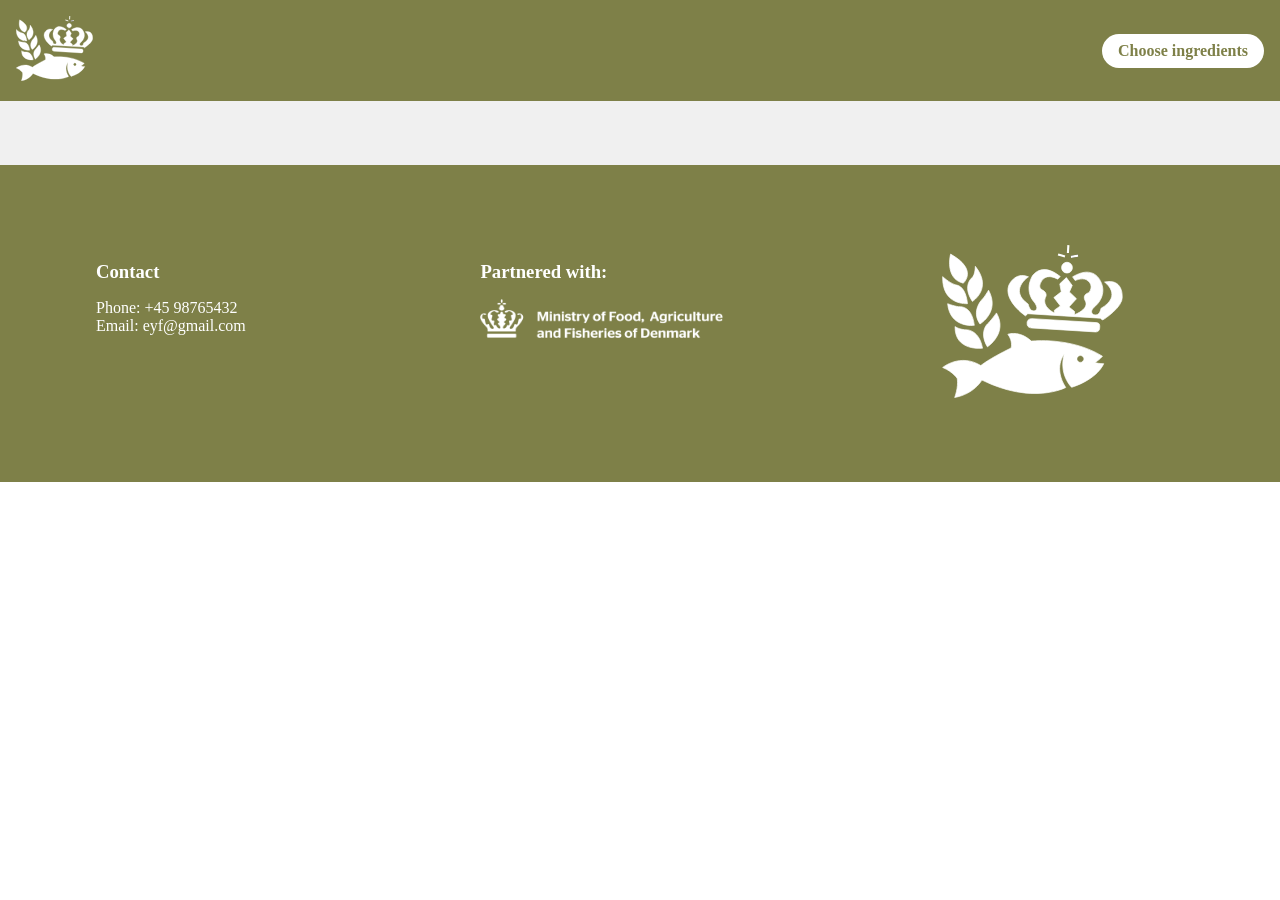
==== empty-fridge.html @ 6a34aabc "Opstillet html og css til header og footer" ====
<!doctype html>
<html lang="en">
  <head>
    <meta charset="UTF-8" />
    <meta name="viewport" content="width=device-width, initial-scale=1.0" />
    <meta name="robots" content="noindex" />
    <link rel="stylesheet" href="css/custom.css" />
    <link rel="stylesheet" href="css/general.css" />
    <title>Front page</title>
  </head>
  <body>
    <header>
      <a href="index.html">
        <img src="img/Opskrift-logo.svg" alt="Our logo" class="header-logo" />
      </a>
      <a href="empty-fridge.html" class="knap">Choose ingredients</a>
    </header>
    <main></main>
    <footer>
      <section>
        <h3>Contact</h3>
        <p>Phone: +45 98765432</p>
        <p>Email: eyf@gmail.com</p>
      </section>
      <section>
        <h3>Partnered with:</h3>
        <img src="img/Ministeriet.svg" alt="Ministeriet logo" class="partner-logo" />
      </section>
      <a href="index.html">
        <img src="img/Opskrift-logo.svg" alt="Our logo" class="footer-logo" />
      </a>
    </footer>
  </body>
</html>
---- css/general.css ----
* {
  margin: 0;
  padding: 0;
}

main {
  padding: 2rem;
  background-color: #f0f0f0;
}

h1,
h2,
h3 {
  margin-bottom: 1rem;
}

/* Header */

header {
  display: flex;
  justify-content: space-between;
  padding: 1rem;
  background-color: #7e8048;
}
.header-logo {
  width: 30%;
}

.knap {
  background-color: #fff;
  color: #7e8048;
  text-decoration: none;
  padding: 0.5rem 1rem;
  border-radius: 20px;
  height: fit-content;
  align-self: center;
  font-weight: bold;
}

/* Main */

/* Footer */

footer {
  background-color: #7e8048;
  color: #fff;
  padding: 1rem;
}

footer section {
  padding: 1rem;
}

.footer-logo {
  width: 40%;
}

@media screen and (min-width: 800px) {
  footer {
    display: flex;
    justify-content: space-between;
    padding: 5rem;
  }
  .footer-logo {
    width: 70%;
  }
}
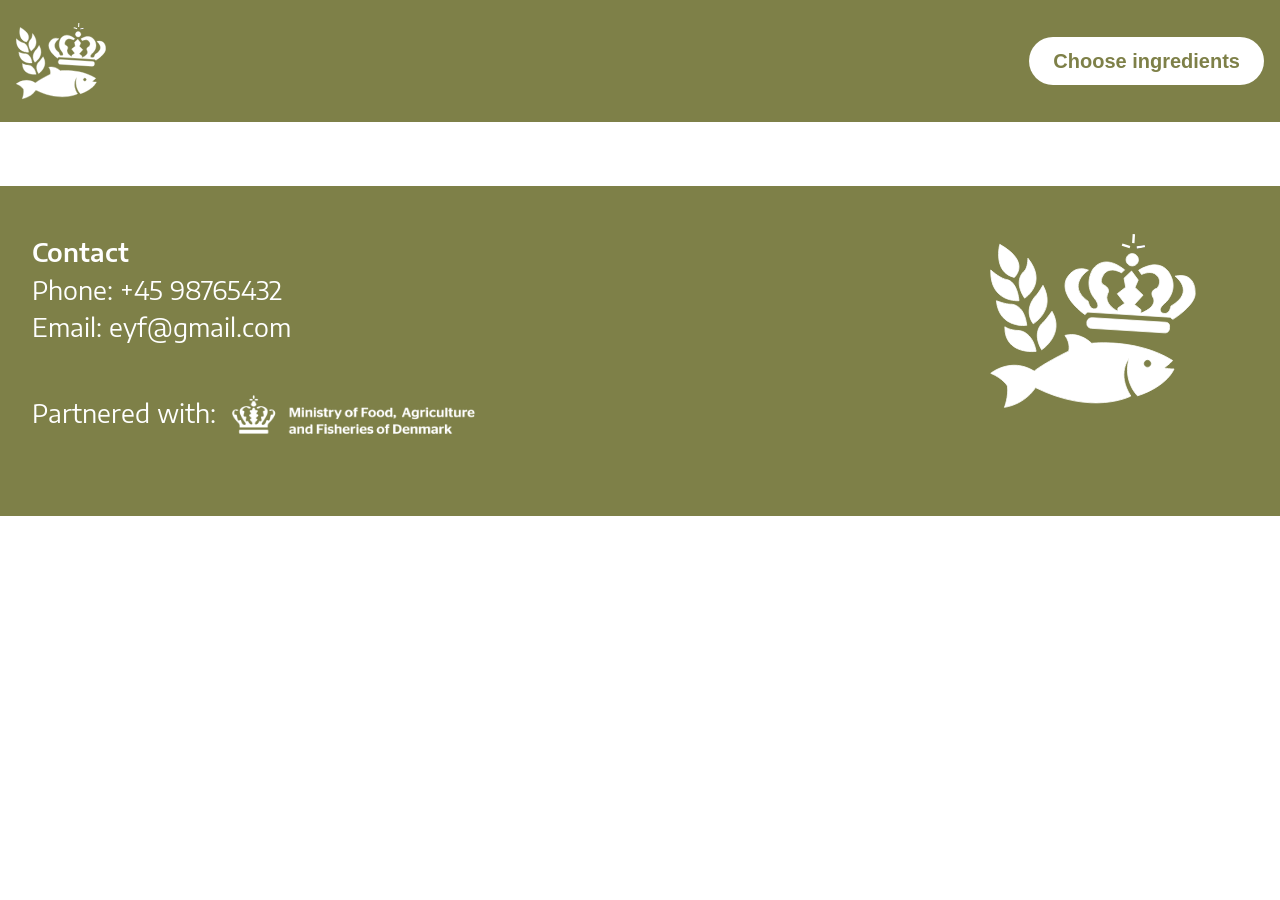
==== commit 6054702d: "tilføj opdateret header/footer i de forskellige html sider" ====
--- a/empty-fridge.html
+++ b/empty-fridge.html
@@ -11,20 +11,74 @@
   <body>
     <header>
       <a href="index.html">
-        <img src="img/Opskrift-logo.svg" alt="Our logo" class="header-logo" />
+        <div class="header-logo">
+          <svg width="258" height="218" viewBox="0 0 258 218" fill="none" xmlns="http://www.w3.org/2000/svg">
+            <path
+              d="M127.207 118.168L218.369 123.816C218.369 123.816 223.887 124.581 224.651 119.079C225.416 113.555 224.507 110.887 219.567 110.576L128.033 104.908C127.765 104.908 124.561 104.722 122.598 107.267C121.11 109.19 121.317 111.342 121.379 111.797C121.337 112.273 121.193 114.114 122.453 115.81C124.148 118.106 126.917 118.148 127.227 118.148L127.207 118.168Z"
+              fill="white"
+              stroke="white"
+              stroke-miterlimit="10"
+            />
+            <path
+              d="M142.521 63.8027C152.069 68.6226 147.171 75.0147 147.171 75.0147C141.942 88.1713 159.985 96.7355 159.985 96.7355L160.233 92.805L168.727 86.8267L159.489 74.8699L169.987 66.6781L167.9 55.3833L177.283 46.4261L185.632 57.6381L181.582 66.9263L191.667 76.6076L180.962 88.254L189.022 94.7909L188.732 99.4247C211.466 90.1365 204.253 79.7106 204.253 79.7106C199.045 70.0914 209.399 67.94 209.399 67.94C216.736 58.176 208.986 52.1149 208.986 52.1149C202.972 44.2954 189.807 50.6875 189.807 50.6875L186.19 45.3504C216.095 27.4567 225.767 51.1426 225.767 51.1426C236.184 70.4637 220.394 85.3579 220.394 85.3579C206.961 95.908 216.509 99.3006 216.509 99.3006C225.168 101.928 226.532 90.3847 226.532 90.3847C258.525 71.767 231.699 52.8182 231.699 52.8182C258.297 47.026 256.892 73.4426 256.892 73.4426C258.297 88.3988 230.5 105.982 229.529 106.603C228.557 107.223 225.685 104.265 225.685 104.265L122.164 97.8525C122.164 97.8525 120.097 100.273 118.899 100.893C118.899 100.893 87.7123 79.6692 95.0904 57.8036C95.0904 57.8036 103.089 37.3862 123.259 45.3711C123.259 45.3711 94.3671 64.0302 122.991 84.4064C122.991 84.4064 124.768 95.908 132.353 93.5911C132.353 93.5911 140.144 91.5225 129.976 79.5037C129.976 79.5037 117.617 65.2507 128.406 44.7712C128.406 44.7712 141.136 22.7815 168.561 44.9367L164.841 48.6602C164.841 48.6602 151.429 40.3857 143.699 48.9705C143.699 48.9705 134.668 59.7895 142.542 63.782L142.521 63.8027Z"
+              fill="white"
+              stroke="white"
+              stroke-miterlimit="10"
+            />
+            <path
+              d="M178.151 39.9727C182.397 39.9727 185.839 36.5274 185.839 32.2774C185.839 28.0274 182.397 24.582 178.151 24.582C173.905 24.582 170.463 28.0274 170.463 32.2774C170.463 36.5274 173.905 39.9727 178.151 39.9727Z"
+              fill="white"
+              stroke="white"
+              stroke-miterlimit="10"
+            />
+            <path d="M175.278 16.4528C171.992 15.4392 168.727 14.4256 165.441 13.4326L175.278 16.4528Z" fill="white" />
+            <path d="M175.278 16.4528C171.992 15.4392 168.727 14.4256 165.441 13.4326" stroke="white" stroke-width="3" stroke-miterlimit="10" />
+            <path d="M183.648 16.9695C187.12 16.3696 190.592 15.7903 194.044 15.1904L183.648 16.9695Z" fill="black" />
+            <path d="M183.648 16.9695C187.12 16.3696 190.592 15.7903 194.044 15.1904" stroke="black" stroke-width="3" stroke-miterlimit="10" />
+            <path d="M183.648 16.9695C187.12 16.3696 190.592 15.7903 194.044 15.1904L183.648 16.9695Z" fill="black" />
+            <path d="M183.648 16.9695C187.12 16.3696 190.592 15.7903 194.044 15.1904" stroke="white" stroke-width="3" stroke-miterlimit="10" />
+            <path d="M183.648 16.9695C187.12 16.3696 190.592 15.7903 194.044 15.1904L183.648 16.9695Z" fill="white" />
+            <path d="M179.453 11.426C179.68 7.64038 179.928 3.87546 180.155 0.0898438L179.453 11.426Z" fill="white" />
+            <path d="M179.453 11.426C179.68 7.64038 179.928 3.87546 180.155 0.0898438" stroke="white" stroke-width="3" stroke-miterlimit="10" />
+            <path d="M30.3615 54.3927C30.3615 54.3927 52.1651 35.5267 12.2366 12.9785C12.2366 12.9785 3.18451 47.7937 30.3615 54.4134V54.3927Z" fill="white" stroke="white" stroke-miterlimit="10" />
+            <path d="M43.3405 80.3947C43.3405 80.3947 72.7289 62.0045 47.4946 30.375C47.4946 30.375 47.4946 42.642 42.8445 46.5518C42.8445 46.5518 28.3983 57.5776 43.3405 80.3741V80.3947Z" fill="white" stroke="white" stroke-miterlimit="10" />
+            <path
+              d="M36.293 83.5794C36.293 83.5794 -0.246136 86.5169 0.973213 45.082C0.973213 45.082 10.4387 53.9358 18.6228 56.5423C19.3668 56.7698 20.0901 56.956 20.8135 57.0801C29.3902 58.5489 34.8876 69.0989 36.3137 83.5587L36.293 83.5794Z"
+              fill="white"
+              stroke="white"
+              stroke-miterlimit="10"
+            />
+            <path d="M46.027 114.466C46.027 114.466 11.3893 118.934 8.06189 83.6221C8.06189 83.6221 20.0694 88.2351 25.9388 87.9869C25.9388 87.9869 42.8443 86.7664 46.027 114.466Z" fill="white" stroke="white" stroke-miterlimit="10" />
+            <path d="M54.1079 112.5C54.1079 112.5 83.1037 95.5369 66.3634 64.3418C66.3634 64.3418 60.122 74.9746 57.7247 76.9398C57.7247 76.9398 40.8811 93.3648 54.1079 112.479V112.5Z" fill="white" stroke="white" stroke-miterlimit="10" />
+            <path d="M64.7306 145.102C64.7306 145.102 94.2844 125.739 77.6268 96.7988C77.6268 96.7988 68.74 109.293 64.7306 112.479C64.7306 112.479 52.3925 124.001 64.7306 145.081V145.102Z" fill="white" stroke="white" stroke-miterlimit="10" />
+            <path d="M57.7246 147.065C57.7246 147.065 17.9614 151.968 18.6228 116.181C18.6228 116.181 24.1822 120.835 36.5823 120.959C36.5823 120.959 53.3846 122.056 57.7453 147.065H57.7246Z" fill="white" stroke="white" stroke-miterlimit="10" />
+            <path
+              d="M56.9186 192.452C56.9186 192.452 45.5104 212.58 18.0647 217.214C18.0647 217.214 23.5001 203.892 21.8674 190.549C21.8674 190.549 16.9694 181.302 0.952515 174.497C0.952515 174.497 25.9595 153.831 55.3065 171.787C55.3065 171.787 66.1773 162.54 98.5211 146.756C98.5211 146.756 101.518 137.24 93.8917 127.166C93.8917 127.166 110.198 121.188 127.31 136.951C127.31 136.951 183.69 130.414 228.681 158.444C228.681 158.444 225.003 163.347 217.955 167.422C217.955 167.422 223.391 169.325 230.459 169.056C230.459 169.056 222.853 190.28 184.806 202.775C184.806 202.775 166.061 184.819 174.203 155.713C174.203 155.713 158.166 174.745 176.373 203.044C176.373 203.044 129.087 228.074 56.9392 192.432L56.9186 192.452Z"
+              fill="white"
+              stroke="white"
+              stroke-miterlimit="10"
+            />
+            <path
+              d="M197.288 166.449C199.537 166.449 201.36 164.625 201.36 162.374C201.36 160.123 199.537 158.299 197.288 158.299C195.04 158.299 193.217 160.123 193.217 162.374C193.217 164.625 195.04 166.449 197.288 166.449Z"
+              fill="#7E8048"
+              stroke="#7E8048"
+              stroke-miterlimit="10"
+            />
+          </svg>
+        </div>
       </a>
-      <a href="empty-fridge.html" class="knap">Choose ingredients</a>
+      <a href="empty-fridge.html" class="cta cta-white">Choose ingredients</a>
     </header>
     <main></main>
     <footer>
       <section>
-        <h3>Contact</h3>
+        <p class="p-bold">Contact</p>
         <p>Phone: +45 98765432</p>
         <p>Email: eyf@gmail.com</p>
-      </section>
-      <section>
-        <h3>Partnered with:</h3>
-        <img src="img/Ministeriet.svg" alt="Ministeriet logo" class="partner-logo" />
+        <div>
+          <p>Partnered with:</p>
+          <img src="img/Ministeriet.svg" alt="Ministeriet logo" class="partner-logo" />
+        </div>
       </section>
       <a href="index.html">
         <img src="img/Opskrift-logo.svg" alt="Our logo" class="footer-logo" />
--- a/css/custom.css
+++ b/css/custom.css
@@ -0,0 +1,54 @@
+@import url("https://fonts.googleapis.com/css2?family=Itim&display=swap");
+@import url("https://fonts.googleapis.com/css2?family=Encode+Sans+Semi+Expanded:wght@100;200;300;400;500;600;700;800;900&display=swap");
+@font-face {
+  font-family: "hiragino-kaku-gothic-std";
+  src: url(../fonts/Hiragino\ Kaku\ Gothic\ Std\ W8.woff2);
+}
+:root {
+  /* colors */
+  --color-header: rgb(126, 128, 72);
+  --color-footer: rgb(126, 128, 72);
+  --color-secondary-background: rgb(215, 205, 194);
+  --color-cta-green: rgb(126, 128, 72);
+  --color-cta-brown: rgb(159, 99, 70);
+  --color-cta-white: rgb(255, 255, 255);
+  --color-cta-green-hover: rgb(210, 216, 48);
+  --color-cta-brown-hover: rgb(210, 163, 140);
+  --color-cta-white-hover: rgb(215, 205, 194);
+  --text-black: rgb(42, 42, 42);
+  --text-white: rgb(255, 255, 255);
+  --text-green: rgb(126, 128, 72);
+
+  /* textsizes */
+  --hero-size: clamp(50px, 2vw, 128px);
+  --h1-size: clamp(34px, 5vw, 60px);
+  --h2-size: clamp(30px, 5vw, 53px);
+  --h3-size: clamp(24px, 2vw, 40px);
+  --p-size: clamp(20px, 2vw, 25px);
+  --p-small-size: clamp(16px, 2vw, 22px);
+  --cta-text-size: clamp(16px, 2vw, 20px);
+
+  /* textstyles */
+  --font-family-hiragino: "hiragino-kaku-gothic-std", sans-serif;
+  --font-family-itim: "Itim", cursive;
+  --font-family-encode: "Encode Sans Semi Expanded", sans-serif;
+  --font-weight-light: 400;
+  --font-weight-normal: 500;
+  --font-weight-medium: 600;
+  --font-weight-bold: 800;
+  --font-weight-thick: 1000;
+
+  /* cta sizes */
+  --padding-cta-small: 0.8rem 1.5rem;
+  --padding-cta-large: 1rem 3.5rem;
+
+  /* borderradius */
+  --border-cta-green: 60px 80px 5px 150px;
+  --border-cta-brown: 80px 80px 50px 50px;
+  --border-cta-white: 40px;
+
+  /* dropshadows */
+  --shadow-cta-green: -4px 5px 10px 0 rgb(217, 223, 58, 0.68);
+  --shadow-card: 0 0 7px 4px rgb(215, 205, 194, 0.59);
+  --shadow-card-hover: 0 0 14px 10px rgb(215, 205, 194, 0.59);
+}
--- a/css/general.css
+++ b/css/general.css
@@ -1,67 +1,161 @@
+/* reset */
 * {
   margin: 0;
   padding: 0;
 }
 
 main {
-  padding: 2rem;
-  background-color: #f0f0f0;
+  padding: 2rem 1rem;
 }
 
-h1,
-h2,
-h3 {
-  margin-bottom: 1rem;
+a {
+  text-decoration: none;
 }
 
-/* Header */
+img {
+  max-width: 100%;
+}
 
+/* textstyles */
+h1 {
+  font-family: var(--font-family-hiragino);
+  font-size: var(--h1-size);
+  font-weight: var(--font-weight-thick);
+  color: var(--text-green);
+}
+
+h2 {
+  font-family: var(--font-family-itim);
+  font-size: var(--h2-size);
+  font-weight: var(--font-weight-light);
+  color: var(--text-black);
+}
+
+h3 {
+  font-family: var(--font-family-encode);
+  font-size: var(--h3-size);
+  font-weight: var(--font-weight-normal);
+  color: var(--text-black);
+}
+
+p {
+  font-family: var(--font-family-encode);
+  font-size: var(--p-size);
+  font-weight: var(--font-weight-light);
+  color: var(--text-black);
+  line-height: 150%;
+}
+
+.p-small {
+  font-size: var(--p-small-size);
+}
+
+.p-bold {
+  font-weight: var(--font-weight-medium);
+}
+
+/* cta'er */
+.cta {
+  font-family: var(--font-family-hiragino);
+  font-weight: var(--font-weight-bold);
+  font-size: var(--cta-text-size);
+  justify-content: center;
+  transition: 0.4s allow-discrete;
+}
+
+.cta-white {
+  background-color: var(--color-cta-white);
+  color: var(--text-green);
+  border-radius: var(--border-cta-white);
+  padding: var(--padding-cta-small);
+}
+
+.cta-white:hover {
+  background-color: var(--color-cta-white-hover);
+}
+
+.cta-green {
+  background-color: var(--color-cta-green);
+  color: var(--text-white);
+  border-radius: var(--border-cta-green);
+  padding: var(--padding-cta-small);
+  display: flex;
+  max-width: 190px;
+}
+
+.cta-green:hover {
+  background-color: var(--color-cta-green-hover);
+}
+
+.cta-brown {
+  background-color: var(--color-cta-brown);
+  color: var(--text-white);
+  border-radius: var(--border-cta-brown);
+  padding: var(--padding-cta-large);
+  display: flex;
+  max-width: 210px;
+}
+
+.cta-brown:hover {
+  background-color: var(--color-cta-brown-hover);
+}
+
+/* header */
 header {
   display: flex;
   justify-content: space-between;
   padding: 1rem;
-  background-color: #7e8048;
-}
-.header-logo {
-  width: 30%;
+  background-color: var(--color-header);
+  max-height: 90px;
 }
 
-.knap {
-  background-color: #fff;
-  color: #7e8048;
-  text-decoration: none;
-  padding: 0.5rem 1rem;
-  border-radius: 20px;
-  height: fit-content;
-  align-self: center;
-  font-weight: bold;
+.header-logo svg {
+  max-height: 90px;
+  max-width: 90px;
 }
 
-/* Main */
+.header-logo svg:hover path {
+  fill: var(--color-cta-white-hover);
+}
+
+header .cta {
+  align-self: center;
+}
 
 /* Footer */
+footer {
+  background-color: var(--color-footer);
+  padding: 2rem 1rem;
+}
 
-footer {
-  background-color: #7e8048;
-  color: #fff;
-  padding: 1rem;
+footer p {
+  color: var(--text-white);
 }
 
 footer section {
-  padding: 1rem;
+  margin-bottom: 4rem;
 }
 
-.footer-logo {
-  width: 40%;
+footer div {
+  margin-top: 3rem;
 }
 
 @media screen and (min-width: 800px) {
   footer {
     display: flex;
     justify-content: space-between;
-    padding: 5rem;
+    padding: 3rem 2rem;
   }
   .footer-logo {
-    width: 70%;
+    max-width: 80%;
+  }
+
+  footer section {
+    margin-bottom: 2rem;
+  }
+
+  footer div {
+    display: flex;
+    gap: 1rem;
   }
 }
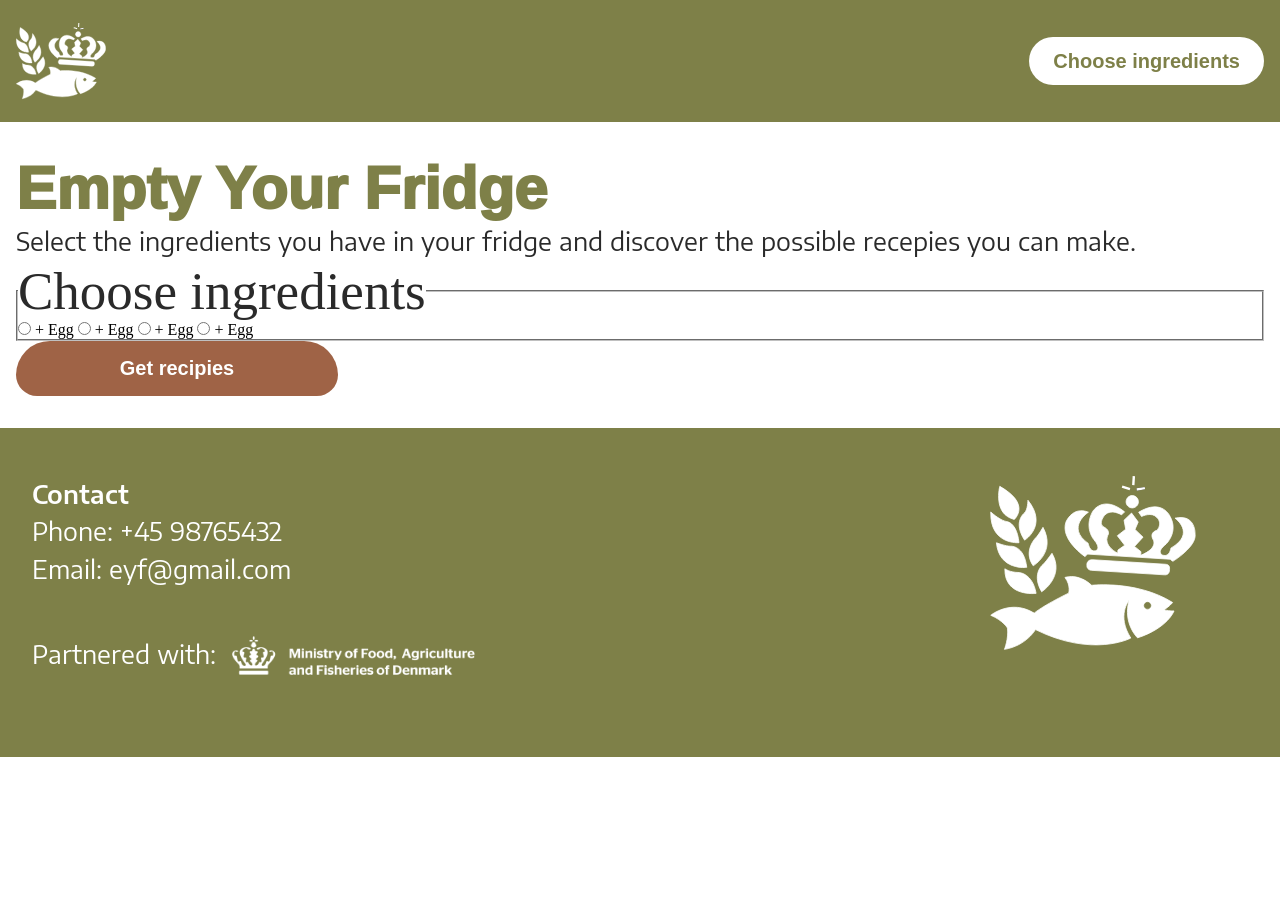
==== commit c4d0cb00: "tilføj statisk html på ingrediensside" ====
--- a/empty-fridge.html
+++ b/empty-fridge.html
@@ -69,7 +69,40 @@
       </a>
       <a href="empty-fridge.html" class="cta cta-white">Choose ingredients</a>
     </header>
-    <main></main>
+    <main>
+      <section>
+        <h1>Empty Your Fridge</h1>
+        <p>Select the ingredients you have in your fridge and discover the possible recepies you can make.</p>
+      </section>
+      <form>
+        <fieldset>
+          <legend>
+            <h2>Choose ingredients</h2>
+          </legend>
+          <div class="choose-ingredients">
+            <label>
+              <input type="radio" name="ingredients" id="egg" />
+              + Egg
+            </label>
+            <label>
+              <input type="radio" name="ingredients" id="egg2" />
+              + Egg
+            </label>
+            <label>
+              <input type="radio" name="ingredients" id="egg3" />
+              + Egg
+            </label>
+            <label>
+              <input type="radio" name="ingredients" id="egg4" />
+              + Egg
+            </label>
+          </div>
+        </fieldset>
+        <div class="get-recipies">
+          <a href="opskrifter.html" class="cta cta-brown">Get recipies</a>
+        </div>
+      </form>
+    </main>
     <footer>
       <section>
         <p class="p-bold">Contact</p>
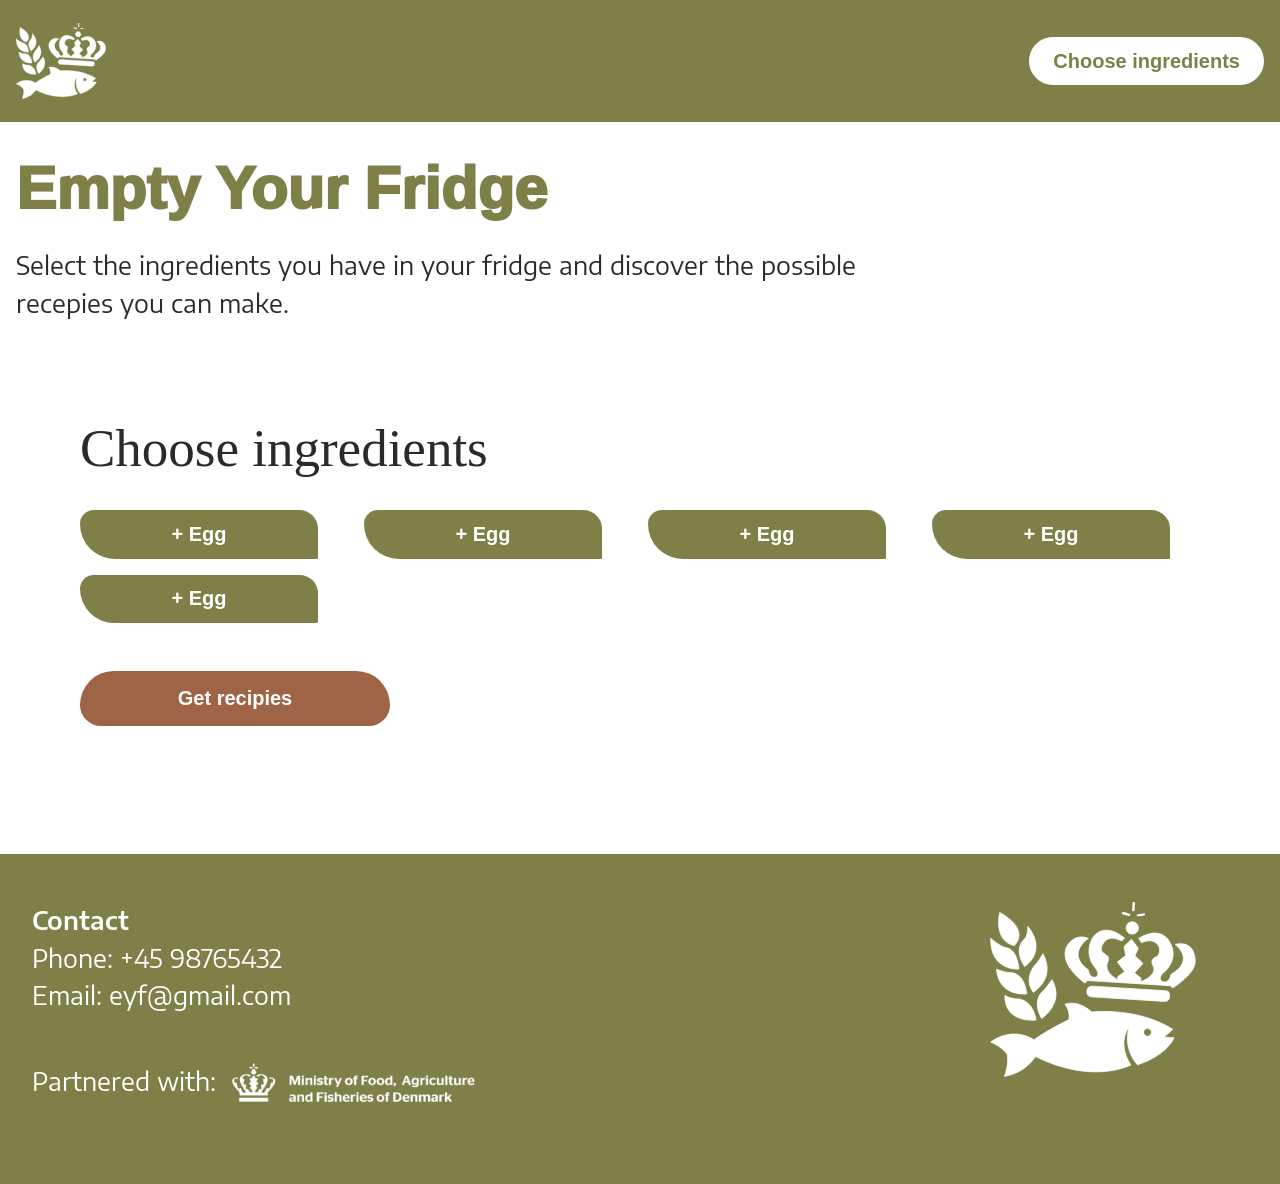
==== commit 91b48d75: "tilføj styling af ingrediensside" ====
--- a/empty-fridge.html
+++ b/empty-fridge.html
@@ -6,6 +6,7 @@
     <meta name="robots" content="noindex" />
     <link rel="stylesheet" href="css/custom.css" />
     <link rel="stylesheet" href="css/general.css" />
+    <link rel="stylesheet" href="css/empty-fridge.css" />
     <title>Front page</title>
   </head>
   <body>
@@ -69,7 +70,7 @@
       </a>
       <a href="empty-fridge.html" class="cta cta-white">Choose ingredients</a>
     </header>
-    <main>
+    <main id="empty-fridge">
       <section>
         <h1>Empty Your Fridge</h1>
         <p>Select the ingredients you have in your fridge and discover the possible recepies you can make.</p>
@@ -80,26 +81,30 @@
             <h2>Choose ingredients</h2>
           </legend>
           <div class="choose-ingredients">
-            <label>
-              <input type="radio" name="ingredients" id="egg" />
+            <label for="egg" class="cta cta-green">
+              <input type="checkbox" name="ingredients" id="egg" />
               + Egg
             </label>
-            <label>
-              <input type="radio" name="ingredients" id="egg2" />
+            <label for="egg2" class="cta cta-green">
+              <input type="checkbox" name="ingredients" id="egg2" />
               + Egg
             </label>
-            <label>
-              <input type="radio" name="ingredients" id="egg3" />
+            <label for="egg3" class="cta cta-green">
+              <input type="checkbox" name="ingredients" id="egg3" />
               + Egg
             </label>
-            <label>
-              <input type="radio" name="ingredients" id="egg4" />
+            <label for="egg4" class="cta cta-green">
+              <input type="checkbox" name="ingredients" id="egg4" />
+              + Egg
+            </label>
+            <label for="egg5" class="cta cta-green">
+              <input type="checkbox" name="ingredients" id="egg5" />
               + Egg
             </label>
           </div>
         </fieldset>
         <div class="get-recipies">
-          <a href="opskrifter.html" class="cta cta-brown">Get recipies</a>
+          <button class="cta cta-brown" id="btn-get-recipies">Get recipies</button>
         </div>
       </form>
     </main>
--- a/css/empty-fridge.css
+++ b/css/empty-fridge.css
@@ -0,0 +1,44 @@
+#empty-fridge section {
+  place-self: center;
+  max-width: 70vw;
+}
+
+#empty-fridge h1 {
+  place-self: center;
+  margin-bottom: 1.5rem;
+}
+
+/* styling af forms */
+#empty-fridge form {
+  margin: 6rem 4rem;
+}
+
+#empty-fridge fieldset {
+  border: none;
+}
+
+.choose-ingredients {
+  display: grid;
+  grid-template-columns: repeat(auto-fit, minmax(250px, 1fr));
+  gap: 1rem;
+  margin: 2rem 0 3rem 0;
+}
+
+.choose-ingredients input {
+  display: none;
+}
+
+.choose-ingredients label {
+  cursor: pointer;
+}
+
+.choose-ingredients label:has(input:checked) {
+  background-color: var(--color-cta-green-hover);
+  box-shadow: var(--shadow-cta-green);
+}
+
+.get-recipies button {
+  border: none;
+  place-self: center;
+  min-width: 310px;
+}
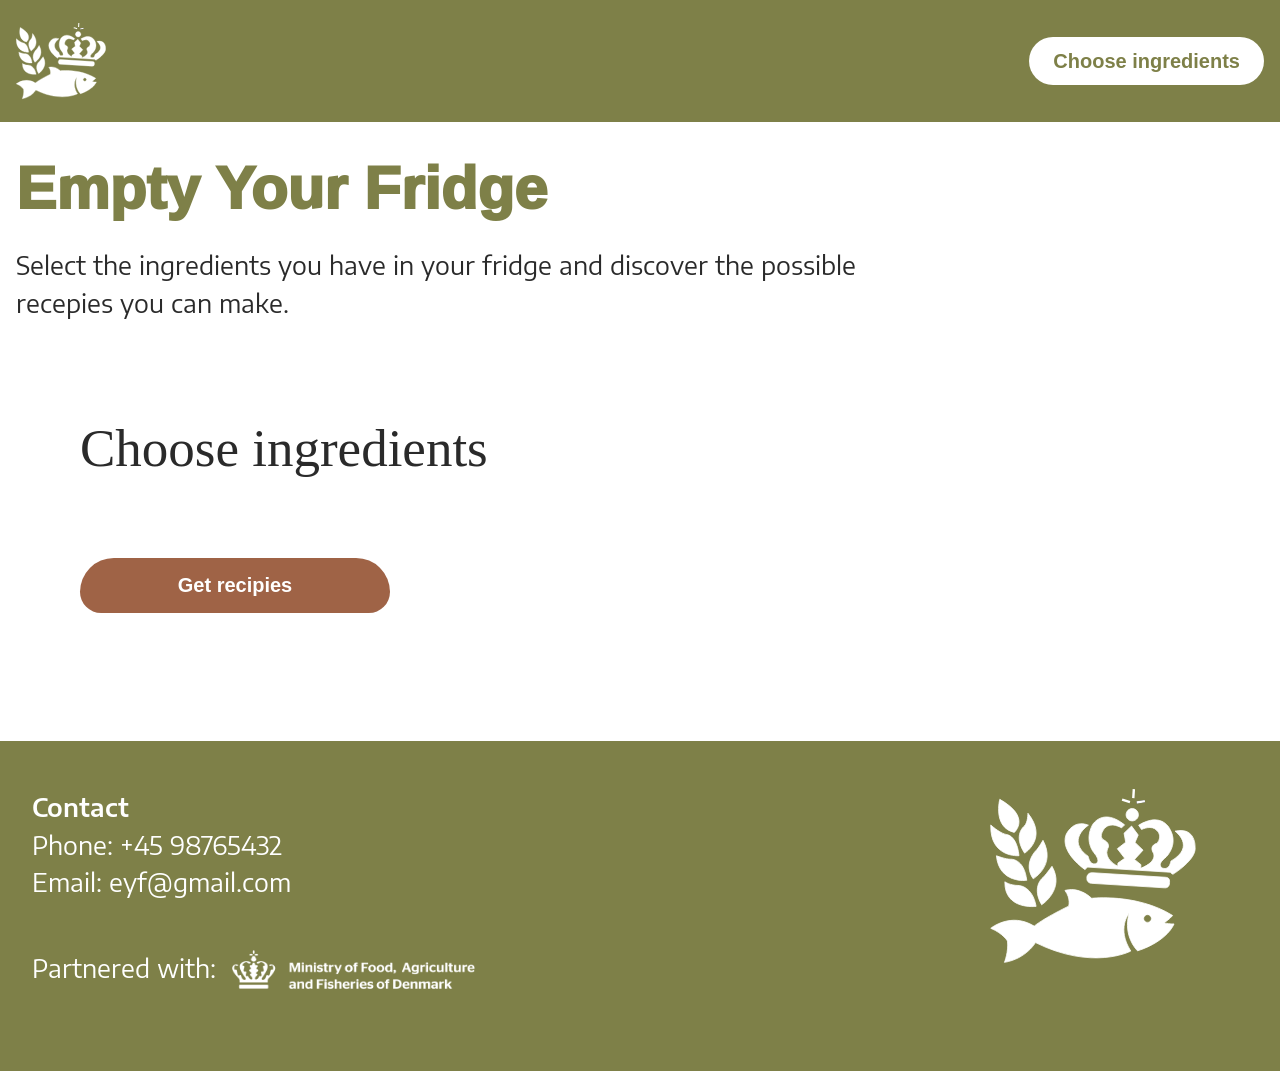
==== commit 0b327602: "tilføj js så ingredienssiden er dynamisk, samt tilføj sidste småændringer" ====
--- a/empty-fridge.html
+++ b/empty-fridge.html
@@ -7,7 +7,8 @@
     <link rel="stylesheet" href="css/custom.css" />
     <link rel="stylesheet" href="css/general.css" />
     <link rel="stylesheet" href="css/empty-fridge.css" />
-    <title>Front page</title>
+    <script src="javascript/empty-fridge.js" defer></script>
+    <title>Empty Your Fridge | Choose Ingredients</title>
   </head>
   <body>
     <header>
@@ -75,35 +76,14 @@
         <h1>Empty Your Fridge</h1>
         <p>Select the ingredients you have in your fridge and discover the possible recepies you can make.</p>
       </section>
-      <form>
+      <form id="ingredients-container">
         <fieldset>
           <legend>
             <h2>Choose ingredients</h2>
           </legend>
-          <div class="choose-ingredients">
-            <label for="egg" class="cta cta-green">
-              <input type="checkbox" name="ingredients" id="egg" />
-              + Egg
-            </label>
-            <label for="egg2" class="cta cta-green">
-              <input type="checkbox" name="ingredients" id="egg2" />
-              + Egg
-            </label>
-            <label for="egg3" class="cta cta-green">
-              <input type="checkbox" name="ingredients" id="egg3" />
-              + Egg
-            </label>
-            <label for="egg4" class="cta cta-green">
-              <input type="checkbox" name="ingredients" id="egg4" />
-              + Egg
-            </label>
-            <label for="egg5" class="cta cta-green">
-              <input type="checkbox" name="ingredients" id="egg5" />
-              + Egg
-            </label>
-          </div>
+          <div id="choose-ingredients"></div>
         </fieldset>
-        <div class="get-recipies">
+        <div id="get-recipies">
           <button class="cta cta-brown" id="btn-get-recipies">Get recipies</button>
         </div>
       </form>
--- a/css/empty-fridge.css
+++ b/css/empty-fridge.css
@@ -17,27 +17,30 @@
   border: none;
 }
 
-.choose-ingredients {
+#choose-ingredients {
   display: grid;
-  grid-template-columns: repeat(auto-fit, minmax(250px, 1fr));
-  gap: 1rem;
+  grid-template-columns: repeat(auto-fit, minmax(260px, 1fr));
+  gap: 2rem 1rem;
   margin: 2rem 0 3rem 0;
 }
 
-.choose-ingredients input {
+#choose-ingredients input {
   display: none;
 }
 
-.choose-ingredients label {
+#choose-ingredients label {
   cursor: pointer;
+  text-align: center;
+  min-width: 230px;
+  min-height: 40px;
 }
 
-.choose-ingredients label:has(input:checked) {
+#choose-ingredients label:has(input:checked) {
   background-color: var(--color-cta-green-hover);
   box-shadow: var(--shadow-cta-green);
 }
 
-.get-recipies button {
+#get-recipies button {
   border: none;
   place-self: center;
   min-width: 310px;
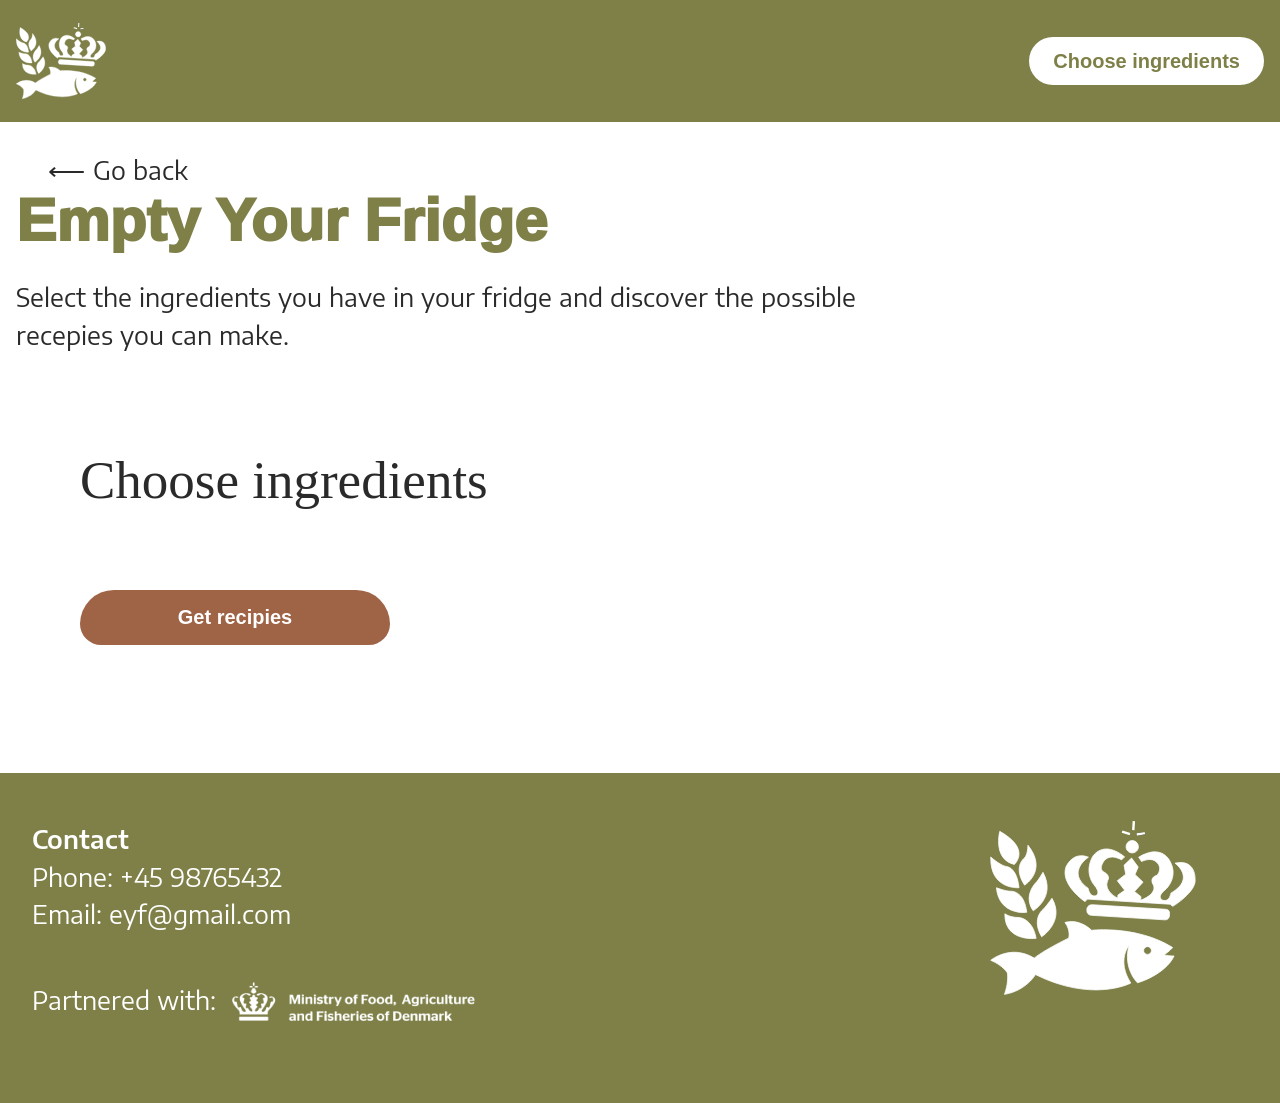
==== commit ada2ff29: "tilføj go back btn på alle relevante sider inkl. styling" ====
--- a/empty-fridge.html
+++ b/empty-fridge.html
@@ -8,6 +8,7 @@
     <link rel="stylesheet" href="css/general.css" />
     <link rel="stylesheet" href="css/empty-fridge.css" />
     <script src="javascript/empty-fridge.js" defer></script>
+    <script src="javascript/general.js" defer></script>
     <title>Empty Your Fridge | Choose Ingredients</title>
   </head>
   <body>
@@ -72,6 +73,8 @@
       <a href="empty-fridge.html" class="cta cta-white">Choose ingredients</a>
     </header>
     <main id="empty-fridge">
+      <div><button class="cta-go-back">Go back</button></div>
+
       <section>
         <h1>Empty Your Fridge</h1>
         <p>Select the ingredients you have in your fridge and discover the possible recepies you can make.</p>
--- a/css/general.css
+++ b/css/general.css
@@ -100,6 +100,10 @@
   background-color: var(--color-cta-brown-hover);
 }
 
+.cta-go-back {
+  color: var(--text-black);
+}
+
 /* header */
 header {
   display: flex;
@@ -159,3 +163,19 @@
     gap: 1rem;
   }
 }
+
+/* go back btn */
+.cta-go-back {
+  border: none;
+  background: none;
+  font-size: var(--p-size);
+  font-family: var(--font-family-encode);
+  margin-left: 2rem;
+  cursor: pointer;
+}
+
+.cta-go-back::before {
+  content: "\27F5 ";
+  font-size: var(--h3-size);
+  padding-right: 0.5rem;
+}
